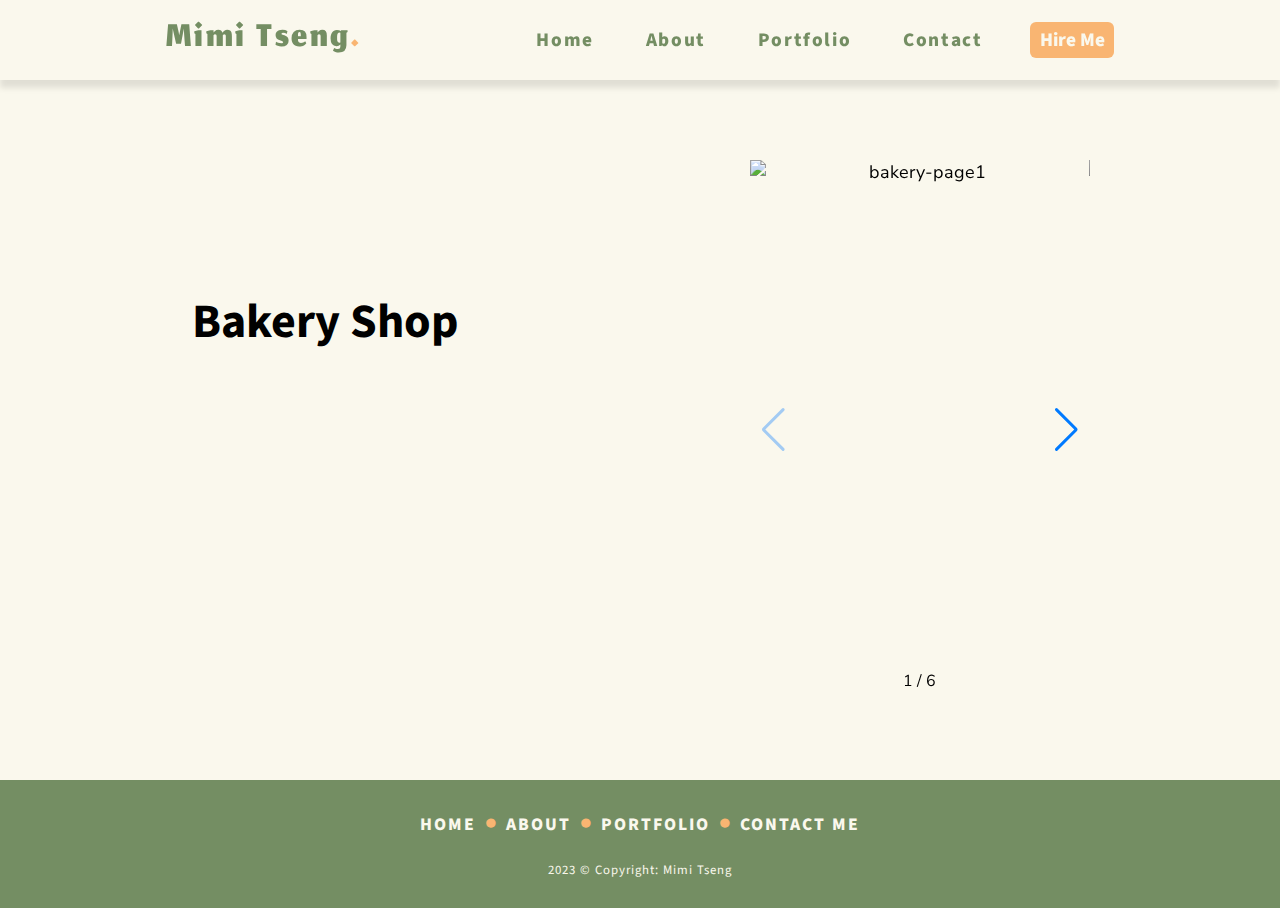
==== Bakery.html @ 4a39434b "Add files via upload" ====
<!DOCTYPE html>
<html lang="en">
<head>
    <meta charset="UTF-8" />
    <meta http-equiv="X-UA-Compatible" content="IE=edge">
    <meta name="viewport" content="width=device-width,initial-scale=1.0">
    <title>Mimi Tseng Portfolio</title>
    <style>@import url(css/bakery.css);</style>
    <link rel="stylesheet" href="https://cdn.jsdelivr.net/npm/swiper@11/swiper-bundle.min.css" />
</head>
<body>

    <!--Header Start-->
    <header>
        <a href="index.html" class="logo" >Mimi Tseng<span>.</span></a>
        <nav>
            <a href="index.html">Home</a>
            <a href="index.html#about">About</a>
            <a href="index.html#portfolio">Portfolio</a>
            <a href="index.html#contact">Contact</a> 
        </nav>
       <a class="btn" href="mailto:mimitseng1201@gmail.com"><button type="home_btn">Hire Me</button></a>
    </header>
    <!--Header End-->

    <section class="bakery">
        <div class="bakery-left">
            <h1>Bakery Shop</h1>
            <p></p>

        </div>
        <div class="swiper mySwiper">
            <div class="swiper-wrapper">
              <div class="swiper-slide"><img alt="bakery-page1" src="Image/bakeryshop_Page_1.jpg"></div>
              <div class="swiper-slide"><img alt="bakery-page1" src="Image/bakeryshop_Page_2.jpg"></div>
              <div class="swiper-slide"><img alt="bakery-page1" src="Image/bakeryshop_Page_3.jpg"></div>
              <div class="swiper-slide"><img alt="bakery-page1" src="Image/bakeryshop_Page_4.jpg"></div>
              <div class="swiper-slide"><img alt="bakery-page1" src="Image/bakeryshop_Page_5.jpg"></div>
              <div class="swiper-slide"><img alt="bakery-page1" src="Image/bakeryshop_Page_6.jpg"></div>
            </div>
            <div class="swiper-button-next"></div>
            <div class="swiper-button-prev"></div>
            <div class="swiper-pagination"></div>
          </div>
        <!-- Swiper JS -->
        <script src="https://cdn.jsdelivr.net/npm/swiper@11/swiper-bundle.min.js"></script>

         <!-- Initialize Swiper -->
         <script>
            var swiper = new Swiper(".mySwiper", {
              pagination: {
                el: ".swiper-pagination",
                type: "fraction",
              },
              navigation: {
                nextEl: ".swiper-button-next",
                prevEl: ".swiper-button-prev",
              },
            });
          </script>
    </section>

     <!--Footer Start-->
    <footer class="footer">
        <div class="footer-container">
            <a href="index.html">HOME</a><span>&#8226;</span><a href="index.html#about">ABOUT</a><span>&#8226;</span><a href="index.html#portfolio">PORTFOLIO</a><span>&#8226;</span><a href="index.html#contact">CONTACT ME</a> 
            <br/><br/><p>2023 &copy; Copyright: Mimi Tseng</p>
        </div>
    </footer>
    <!--Footer End-->
</body>
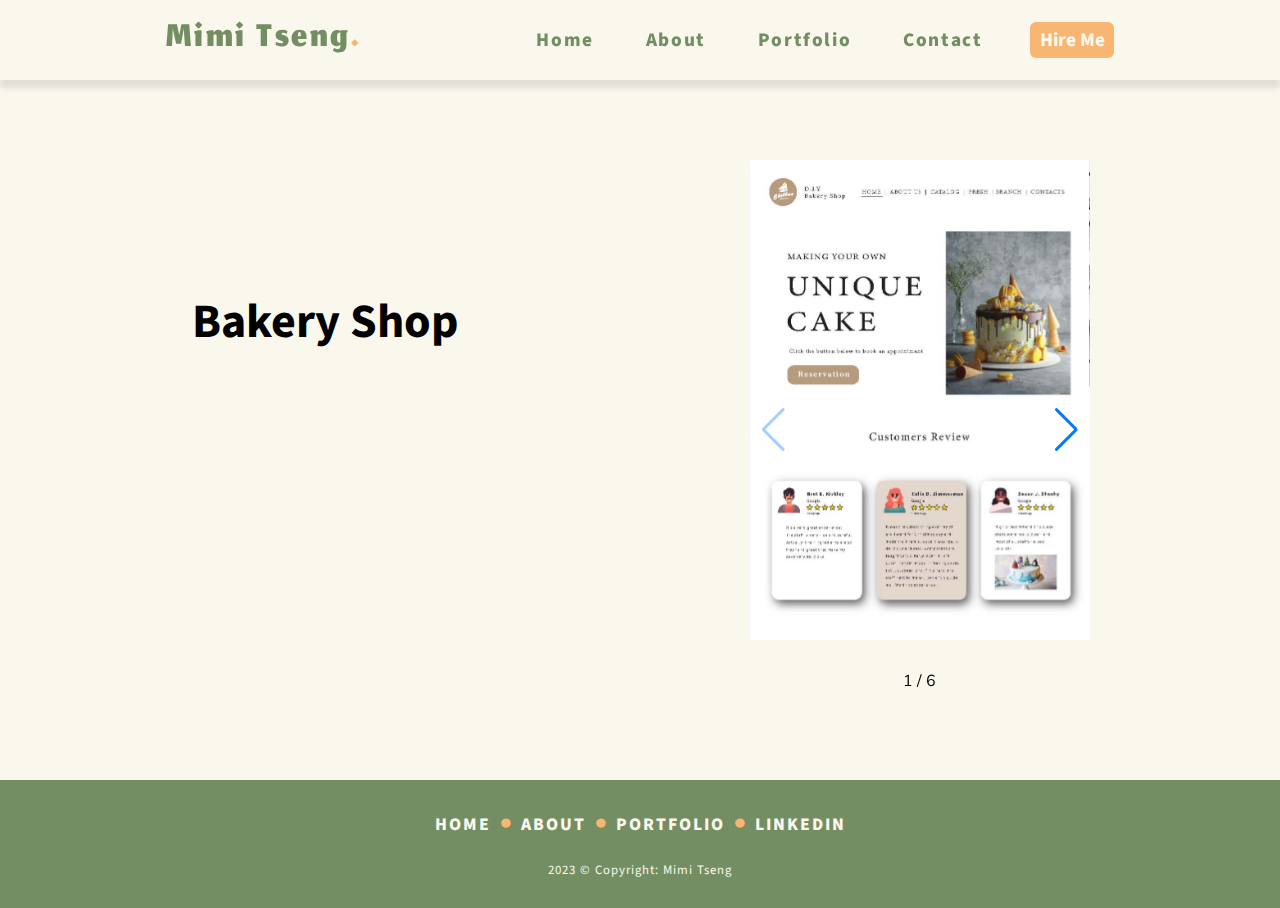
==== commit 834698ef: "Update Bakery.html" ====
--- a/Bakery.html
+++ b/Bakery.html
@@ -63,9 +63,9 @@
      <!--Footer Start-->
     <footer class="footer">
         <div class="footer-container">
-            <a href="index.html">HOME</a><span>&#8226;</span><a href="index.html#about">ABOUT</a><span>&#8226;</span><a href="index.html#portfolio">PORTFOLIO</a><span>&#8226;</span><a href="index.html#contact">CONTACT ME</a> 
+            <a href="index.html">HOME</a><span>&#8226;</span><a href="index.html#about">ABOUT</a><span>&#8226;</span><a href="index.html#portfolio">PORTFOLIO</a><span>&#8226;</span><a href="https://www.linkedin.com/in/iamyuchun/">LINKEDIN</a> 
             <br/><br/><p>2023 &copy; Copyright: Mimi Tseng</p>
         </div>
     </footer>
     <!--Footer End-->
-</body>+</body>
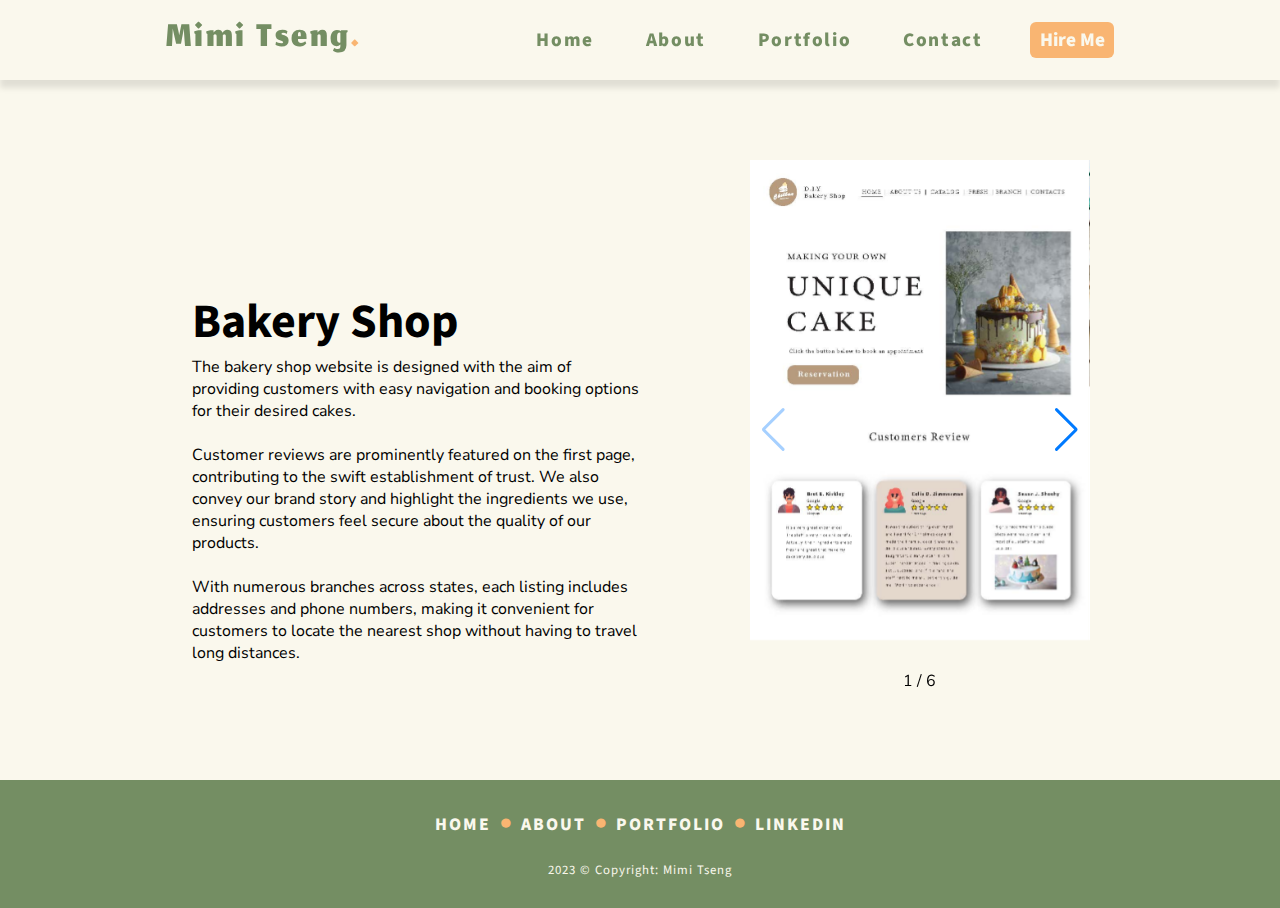
==== commit 402200fa: "Update Bakery.html" ====
--- a/Bakery.html
+++ b/Bakery.html
@@ -19,14 +19,23 @@
             <a href="index.html#portfolio">Portfolio</a>
             <a href="index.html#contact">Contact</a> 
         </nav>
-       <a class="btn" href="mailto:mimitseng1201@gmail.com"><button type="home_btn">Hire Me</button></a>
+       <a class="btn" href="mailto:mimitseng1201@gmail.com" target="_blank"><button type="home_btn">Hire Me</button></a>
     </header>
     <!--Header End-->
 
     <section class="bakery">
         <div class="bakery-left">
             <h1>Bakery Shop</h1>
-            <p></p>
+            <p>The bakery shop website is designed with the aim of providing customers with easy navigation 
+              and booking options for their desired cakes. 
+              <br/><br/>Customer reviews are prominently featured on the 
+              first page, contributing to the swift establishment of trust. We also convey our brand story 
+              and highlight the ingredients we use, ensuring customers feel secure about the quality of our 
+              products. 
+              <br/><br/>With numerous branches across states, each listing includes addresses and phone 
+              numbers, making it convenient for customers to locate the nearest shop without having to 
+              travel long distances.
+            </p>
 
         </div>
         <div class="swiper mySwiper">
@@ -63,7 +72,7 @@
      <!--Footer Start-->
     <footer class="footer">
         <div class="footer-container">
-            <a href="index.html">HOME</a><span>&#8226;</span><a href="index.html#about">ABOUT</a><span>&#8226;</span><a href="index.html#portfolio">PORTFOLIO</a><span>&#8226;</span><a href="https://www.linkedin.com/in/iamyuchun/">LINKEDIN</a> 
+            <a href="index.html">HOME</a><span>&#8226;</span><a href="index.html#about">ABOUT</a><span>&#8226;</span><a href="index.html#portfolio">PORTFOLIO</a><span>&#8226;</span><a href="https://www.linkedin.com/in/iamyuchun/" target="_blank">LINKEDIN</a> 
             <br/><br/><p>2023 &copy; Copyright: Mimi Tseng</p>
         </div>
     </footer>
